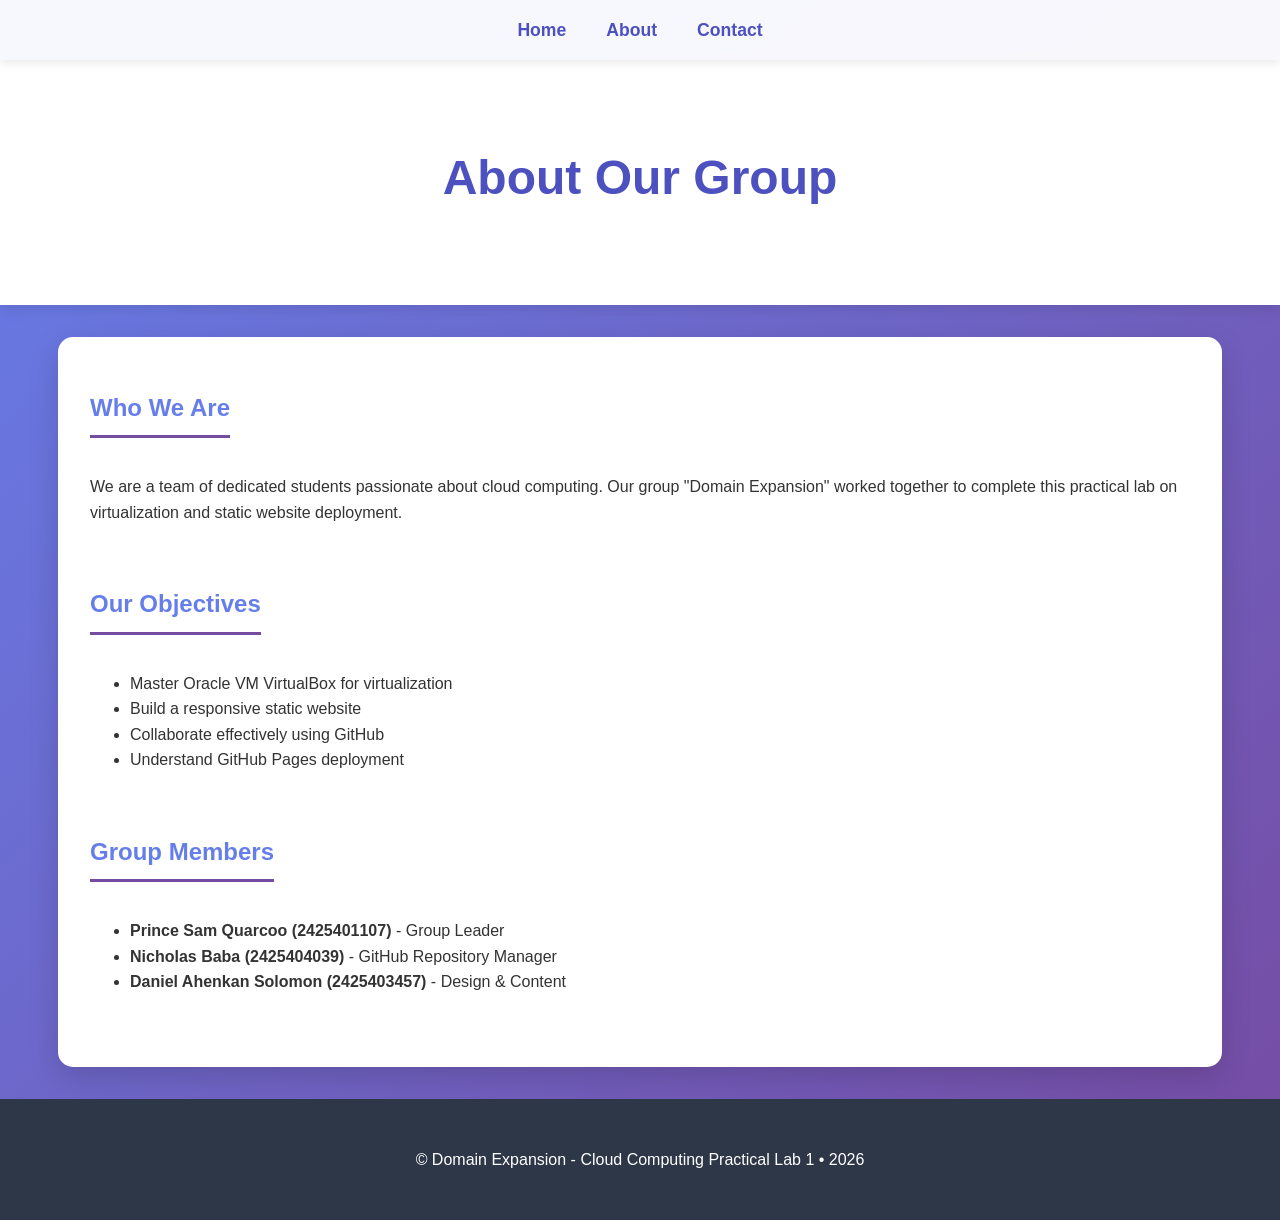
==== about.html @ 62f94d11 "Add files via upload" ====
<!DOCTYPE html>
<html lang="en">
<head>
    <meta charset="UTF-8">
    <meta name="viewport" content="width=device-width, initial-scale=1.0">
    <title>About - Domain Expansion</title>
    <link rel="stylesheet" href="style.css">
</head>
<body>
    <nav>
        <ul>
            <li><a href="index.html">Home</a></li>
            <li><a href="about.html">About</a></li>
            <li><a href="contact.html">Contact</a></li>
        </ul>
    </nav>

    <header>
        <h1>About Our Group</h1>
    </header>

    <main>
        <section>
            <h2>Who We Are</h2>
            <p>We are a team of dedicated students passionate about cloud computing.
               Our group "Domain Expansion" worked together to complete this practical lab on virtualization and static website deployment.</p>
        </section>

        <section>
            <h2>Our Objectives</h2>
            <ul>
                <li>Master Oracle VM VirtualBox for virtualization</li>
                <li>Build a responsive static website</li>
                <li>Collaborate effectively using GitHub</li>
                <li>Understand GitHub Pages deployment</li>
            </ul>
        </section>

        <section>
            <h2>Group Members</h2>
            <ul>
                <li><strong>Prince Sam Quarcoo (2425401107)</strong> - Group Leader</li>
                <li><strong>Nicholas Baba (2425404039)</strong> - GitHub Repository Manager</li>
                <li><strong>Daniel Ahenkan Solomon (2425403457)</strong> - Design & Content</li>
            </ul>
        </section>
    </main>

    <footer>
        <p>&copy; Domain Expansion - Cloud Computing Practical Lab 1 • 2026</p>
    </footer>
</body>
</html>
---- style.css ----
body {
    font-family: 'Segoe UI', Arial, sans-serif;
    margin: 0;
    padding: 0;
    background: linear-gradient(135deg, #667eea 0%, #764ba2 100%);
    color: #333;
    line-height: 1.6;
    overflow-x: hidden;
}

nav {
    background: rgba(255, 255, 255, 0.95);
    padding: 1rem 0;
    box-shadow: 0 2px 10px rgba(0,0,0,0.1);
    position: sticky;
    top: 0;
    z-index: 100;
}

nav ul {
    list-style: none;
    display: flex;
    justify-content: center;
    gap: 2.5rem;
    margin: 0;
    padding: 0;
}

nav a {
    color: #4c51bf;
    text-decoration: none;
    font-weight: 600;
    font-size: 1.1rem;
    transition: all 0.3s;
}

nav a:hover {
    color: #667eea;
    transform: scale(1.1);
}

header {
    background: white;
    color: #333;
    padding: 5rem 2rem;
    text-align: center;
    box-shadow: 0 4px 15px rgba(0,0,0,0.1);
    position: relative;
}

h1 {
    font-size: 3rem;
    margin: 0 0 0.5rem;
    color: #4c51bf;
    animation: fadeInDown 1s ease;
}

h2 {
    color: #667eea;
    border-bottom: 3px solid #764ba2;
    padding-bottom: 0.5rem;
    display: inline-block;
}

main {
    max-width: 1100px;
    margin: 2rem auto;
    padding: 2rem;
    background: white;
    border-radius: 15px;
    box-shadow: 0 10px 30px rgba(0,0,0,0.15);
}

img {
    max-width: 100%;
    border-radius: 12px;
    box-shadow: 0 5px 15px rgba(0,0,0,0.2);
    transition: transform 0.4s;
}

img:hover {
    transform: scale(1.05);
}

footer {
    text-align: center;
    padding: 2rem;
    background: #2d3748;
    color: white;
    margin-top: 2rem;
}

/* Lively Animations */
@keyframes fadeInDown {
    from { opacity: 0; transform: translateY(-30px); }
    to { opacity: 1; transform: translateY(0); }
}

section {
    margin-bottom: 2.5rem;
    animation: fadeInUp 0.8s ease;
}

@keyframes fadeInUp {
    from { opacity: 0; transform: translateY(30px); }
    to { opacity: 1; transform: translateY(0); }
}

/* Contact Form */
form {
    max-width: 600px;
    margin: 2rem auto;
}

input, textarea {
    width: 100%;
    padding: 14px;
    margin: 12px 0;
    border: 2px solid #e2e8f0;
    border-radius: 8px;
    font-size: 1rem;
    transition: all 0.3s;
}

input:focus, textarea:focus {
    border-color: #667eea;
    box-shadow: 0 0 0 3px rgba(102, 126, 234, 0.1);
    outline: none;
}

button {
    background: linear-gradient(135deg, #667eea, #764ba2);
    color: white;
    padding: 14px 40px;
    border: none;
    border-radius: 8px;
    font-size: 1.1rem;
    cursor: pointer;
    transition: all 0.3s;
}

button:hover {
    background: linear-gradient(135deg, #4c51bf, #5a67d8);
    transform: translateY(-4px);
    box-shadow: 0 10px 20px rgba(102, 126, 234, 0.3);
}
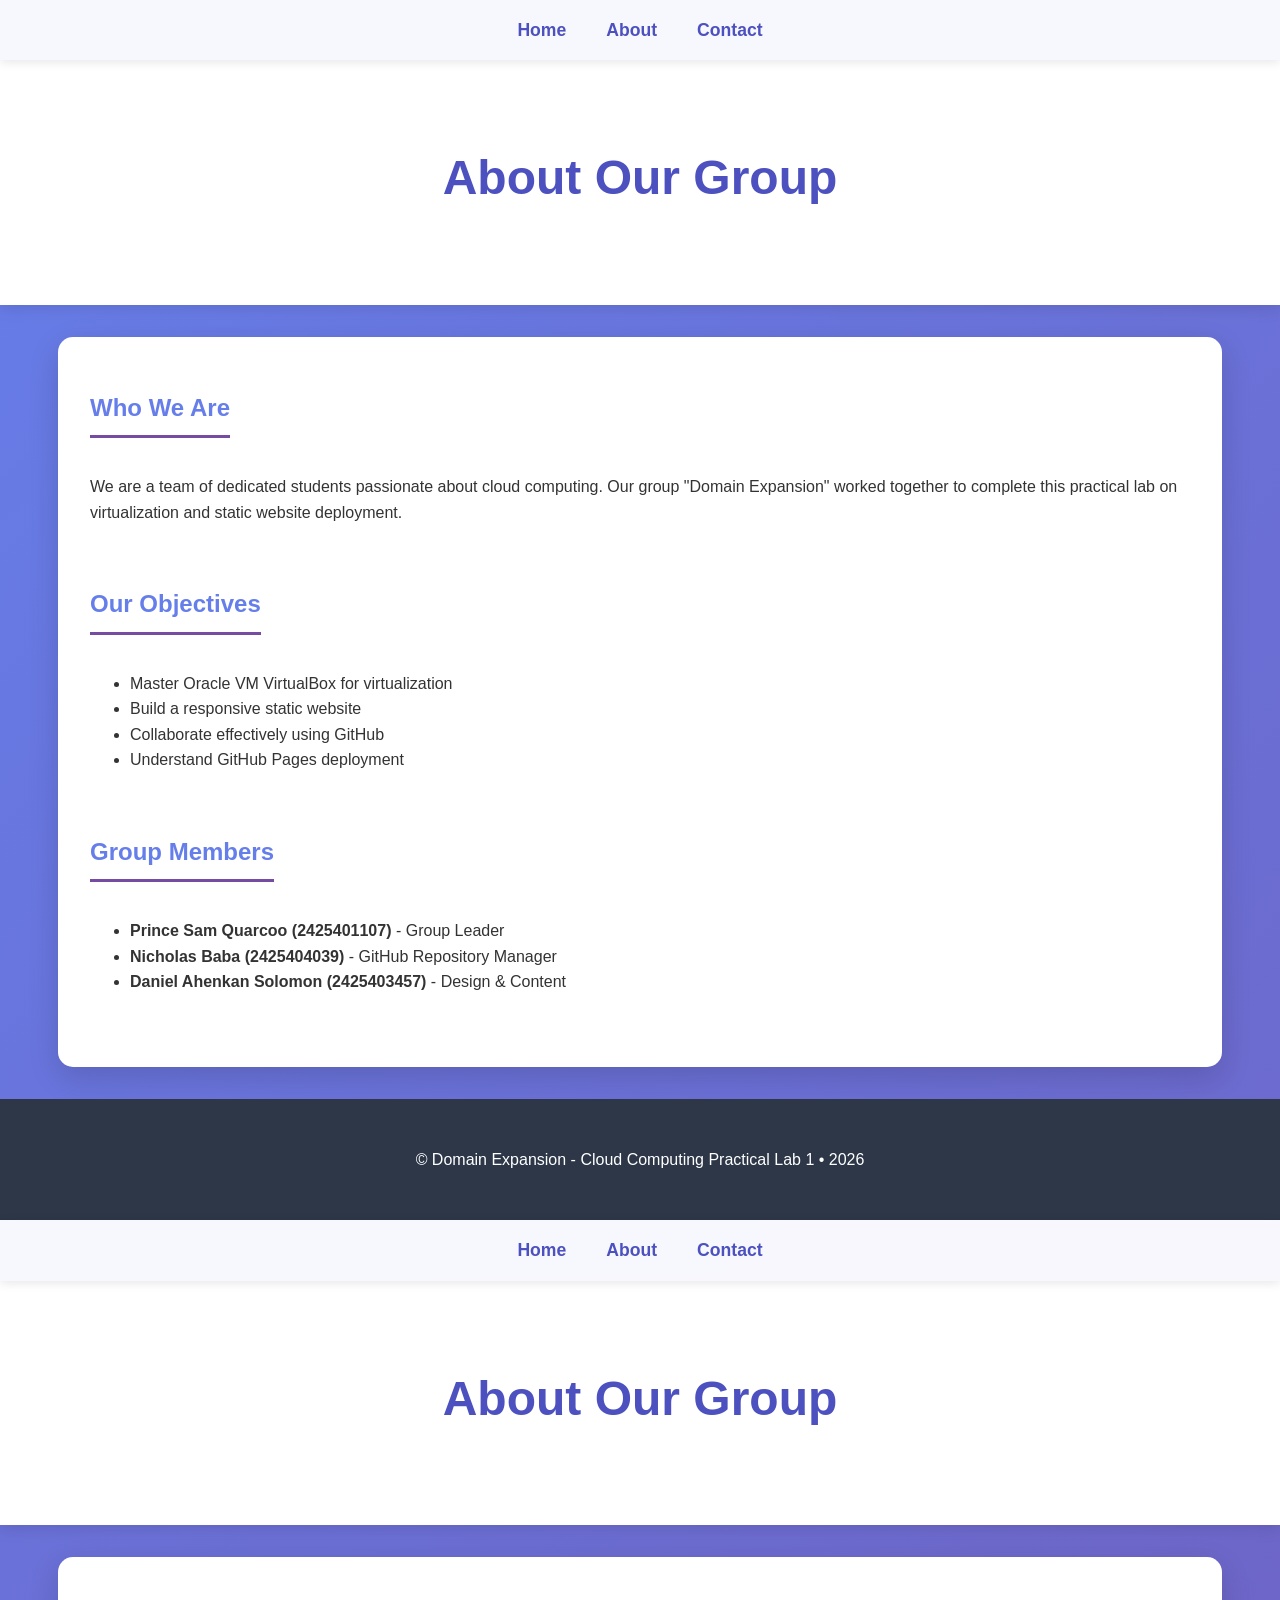
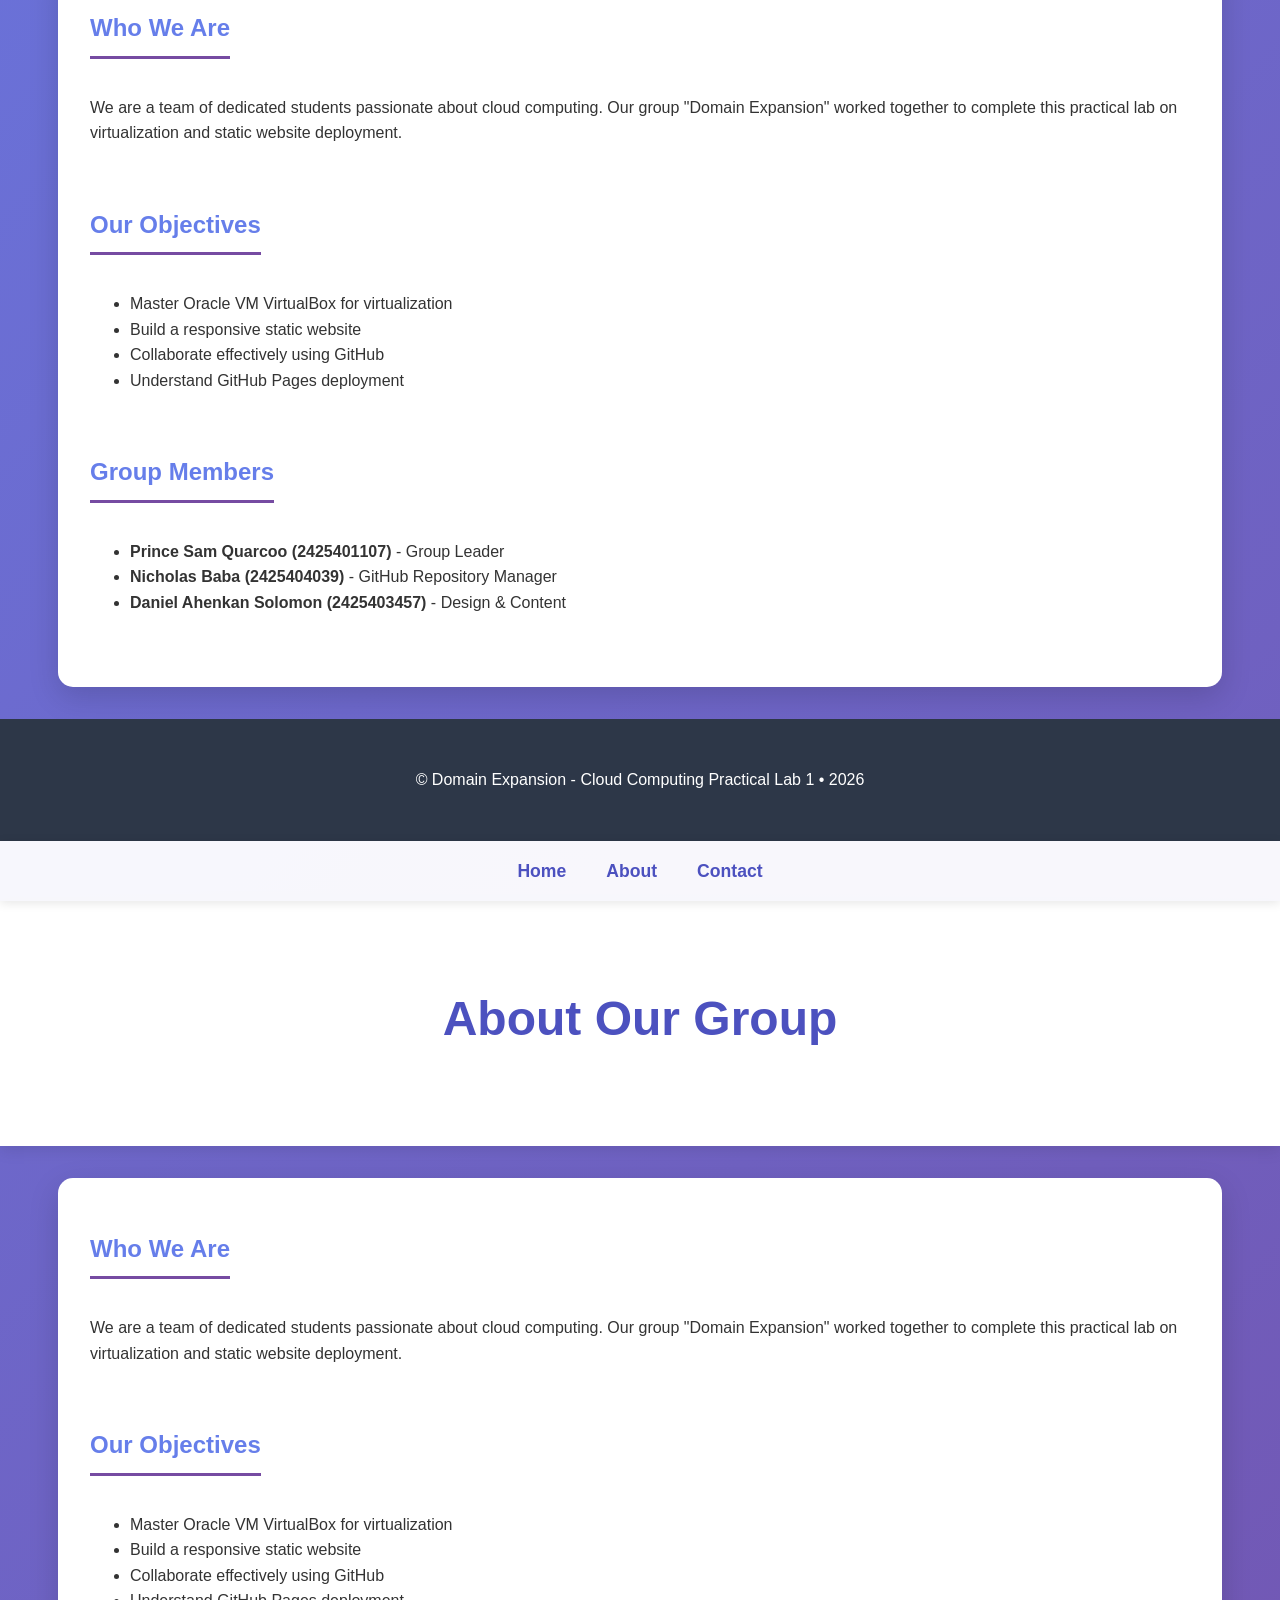
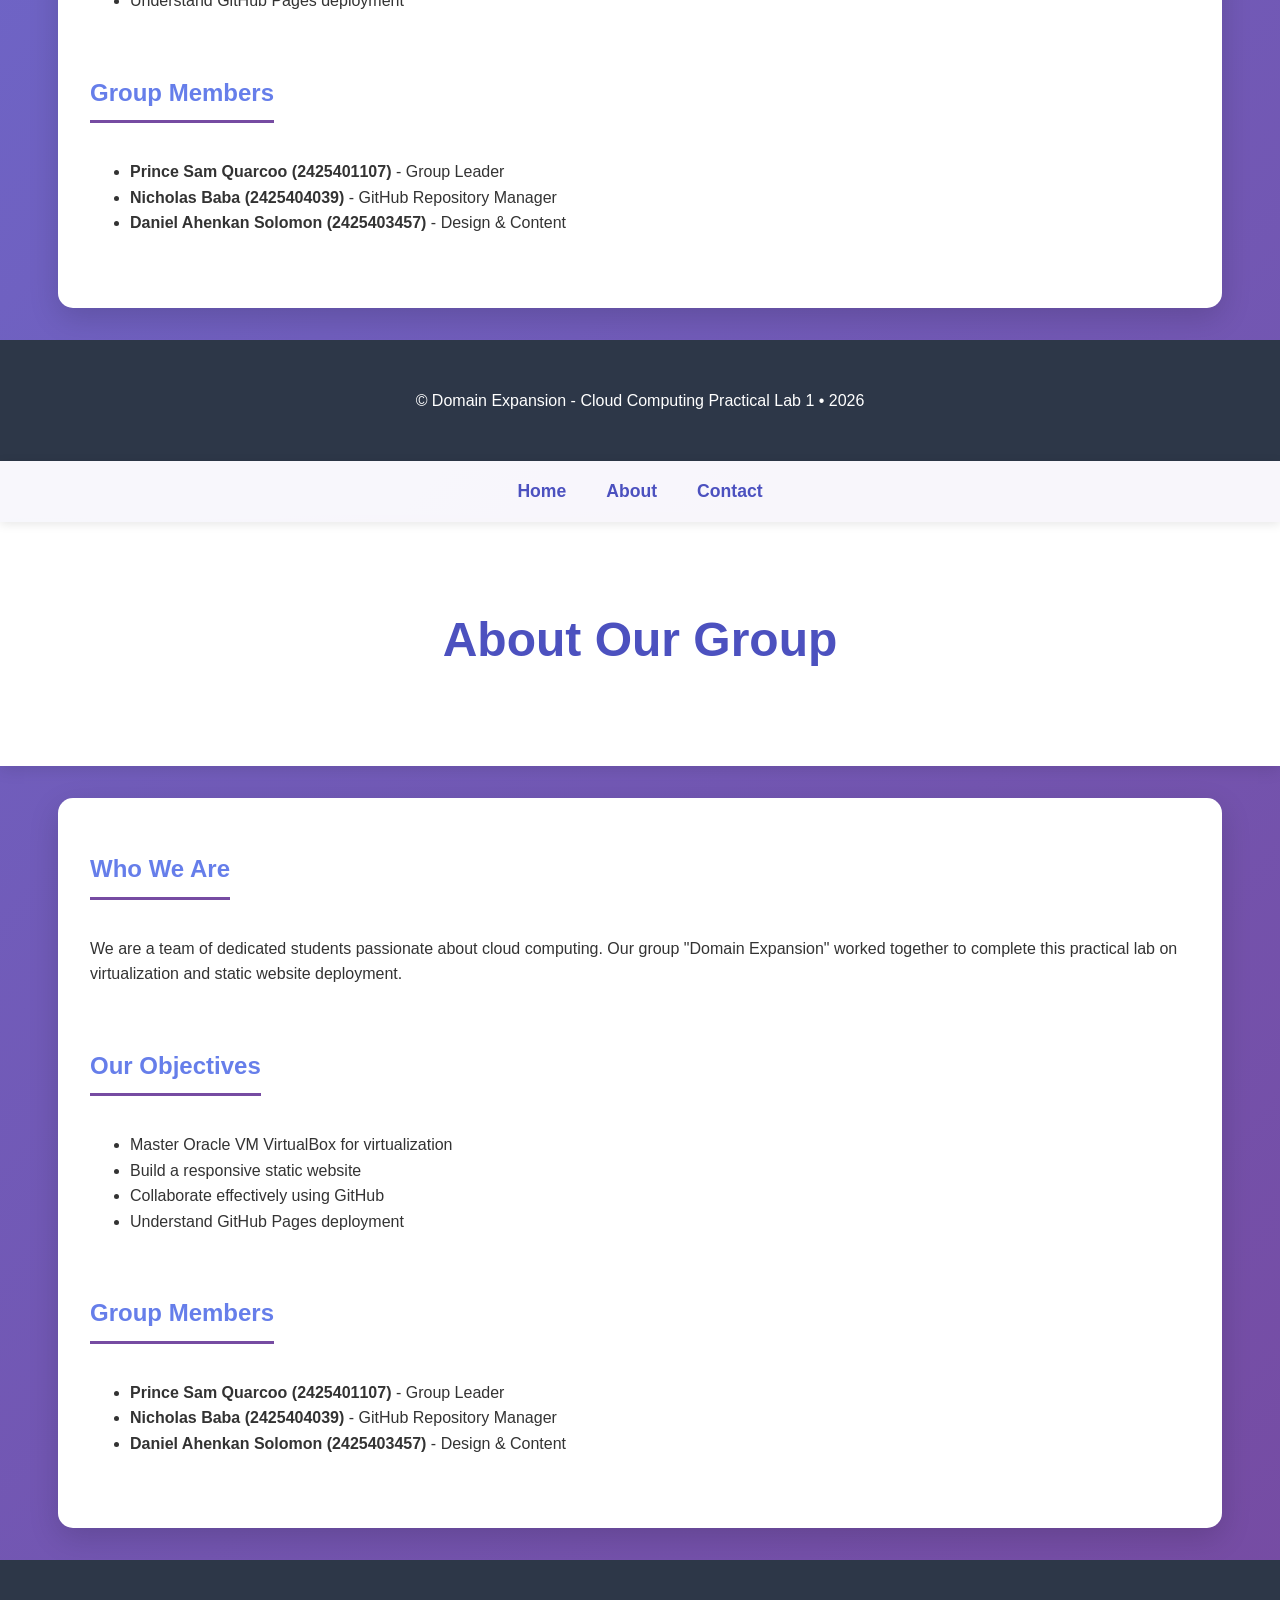
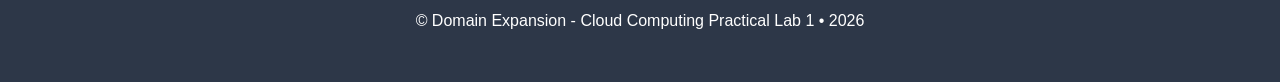
==== commit 6f8bb44c: "Update about.html" ====
--- a/about.html
+++ b/about.html
@@ -49,5 +49,173 @@
     <footer>
         <p>&copy; Domain Expansion - Cloud Computing Practical Lab 1 • 2026</p>
     </footer>
-</body>
-</html>+
+    <!-- Link to JavaScript -->
+    <script src="script.js"></script>
+</body>
+</html><!DOCTYPE html>
+<html lang="en">
+<head>
+    <meta charset="UTF-8">
+    <meta name="viewport" content="width=device-width, initial-scale=1.0">
+    <title>About - Domain Expansion</title>
+    <link rel="stylesheet" href="style.css">
+</head>
+<body>
+    <nav>
+        <ul>
+            <li><a href="index.html">Home</a></li>
+            <li><a href="about.html">About</a></li>
+            <li><a href="contact.html">Contact</a></li>
+        </ul>
+    </nav>
+
+    <header>
+        <h1>About Our Group</h1>
+    </header>
+
+    <main>
+        <section>
+            <h2>Who We Are</h2>
+            <p>We are a team of dedicated students passionate about cloud computing.
+               Our group "Domain Expansion" worked together to complete this practical lab on virtualization and static website deployment.</p>
+        </section>
+
+        <section>
+            <h2>Our Objectives</h2>
+            <ul>
+                <li>Master Oracle VM VirtualBox for virtualization</li>
+                <li>Build a responsive static website</li>
+                <li>Collaborate effectively using GitHub</li>
+                <li>Understand GitHub Pages deployment</li>
+            </ul>
+        </section>
+
+        <section>
+            <h2>Group Members</h2>
+            <ul>
+                <li><strong>Prince Sam Quarcoo (2425401107)</strong> - Group Leader</li>
+                <li><strong>Nicholas Baba (2425404039)</strong> - GitHub Repository Manager</li>
+                <li><strong>Daniel Ahenkan Solomon (2425403457)</strong> - Design & Content</li>
+            </ul>
+        </section>
+    </main>
+
+    <footer>
+        <p>&copy; Domain Expansion - Cloud Computing Practical Lab 1 • 2026</p>
+    </footer>
+
+    <!-- Link to JavaScript -->
+    <script src="script.js"></script>
+</body>
+</html><!DOCTYPE html>
+<html lang="en">
+<head>
+    <meta charset="UTF-8">
+    <meta name="viewport" content="width=device-width, initial-scale=1.0">
+    <title>About - Domain Expansion</title>
+    <link rel="stylesheet" href="style.css">
+</head>
+<body>
+    <nav>
+        <ul>
+            <li><a href="index.html">Home</a></li>
+            <li><a href="about.html">About</a></li>
+            <li><a href="contact.html">Contact</a></li>
+        </ul>
+    </nav>
+
+    <header>
+        <h1>About Our Group</h1>
+    </header>
+
+    <main>
+        <section>
+            <h2>Who We Are</h2>
+            <p>We are a team of dedicated students passionate about cloud computing.
+               Our group "Domain Expansion" worked together to complete this practical lab on virtualization and static website deployment.</p>
+        </section>
+
+        <section>
+            <h2>Our Objectives</h2>
+            <ul>
+                <li>Master Oracle VM VirtualBox for virtualization</li>
+                <li>Build a responsive static website</li>
+                <li>Collaborate effectively using GitHub</li>
+                <li>Understand GitHub Pages deployment</li>
+            </ul>
+        </section>
+
+        <section>
+            <h2>Group Members</h2>
+            <ul>
+                <li><strong>Prince Sam Quarcoo (2425401107)</strong> - Group Leader</li>
+                <li><strong>Nicholas Baba (2425404039)</strong> - GitHub Repository Manager</li>
+                <li><strong>Daniel Ahenkan Solomon (2425403457)</strong> - Design & Content</li>
+            </ul>
+        </section>
+    </main>
+
+    <footer>
+        <p>&copy; Domain Expansion - Cloud Computing Practical Lab 1 • 2026</p>
+    </footer>
+
+    <!-- Link to JavaScript -->
+    <script src="script.js"></script>
+</body>
+</html><!DOCTYPE html>
+<html lang="en">
+<head>
+    <meta charset="UTF-8">
+    <meta name="viewport" content="width=device-width, initial-scale=1.0">
+    <title>About - Domain Expansion</title>
+    <link rel="stylesheet" href="style.css">
+</head>
+<body>
+    <nav>
+        <ul>
+            <li><a href="index.html">Home</a></li>
+            <li><a href="about.html">About</a></li>
+            <li><a href="contact.html">Contact</a></li>
+        </ul>
+    </nav>
+
+    <header>
+        <h1>About Our Group</h1>
+    </header>
+
+    <main>
+        <section>
+            <h2>Who We Are</h2>
+            <p>We are a team of dedicated students passionate about cloud computing.
+               Our group "Domain Expansion" worked together to complete this practical lab on virtualization and static website deployment.</p>
+        </section>
+
+        <section>
+            <h2>Our Objectives</h2>
+            <ul>
+                <li>Master Oracle VM VirtualBox for virtualization</li>
+                <li>Build a responsive static website</li>
+                <li>Collaborate effectively using GitHub</li>
+                <li>Understand GitHub Pages deployment</li>
+            </ul>
+        </section>
+
+        <section>
+            <h2>Group Members</h2>
+            <ul>
+                <li><strong>Prince Sam Quarcoo (2425401107)</strong> - Group Leader</li>
+                <li><strong>Nicholas Baba (2425404039)</strong> - GitHub Repository Manager</li>
+                <li><strong>Daniel Ahenkan Solomon (2425403457)</strong> - Design & Content</li>
+            </ul>
+        </section>
+    </main>
+
+    <footer>
+        <p>&copy; Domain Expansion - Cloud Computing Practical Lab 1 • 2026</p>
+    </footer>
+
+    <!-- Link to JavaScript -->
+    <script src="script.js"></script>
+</body>
+</html>
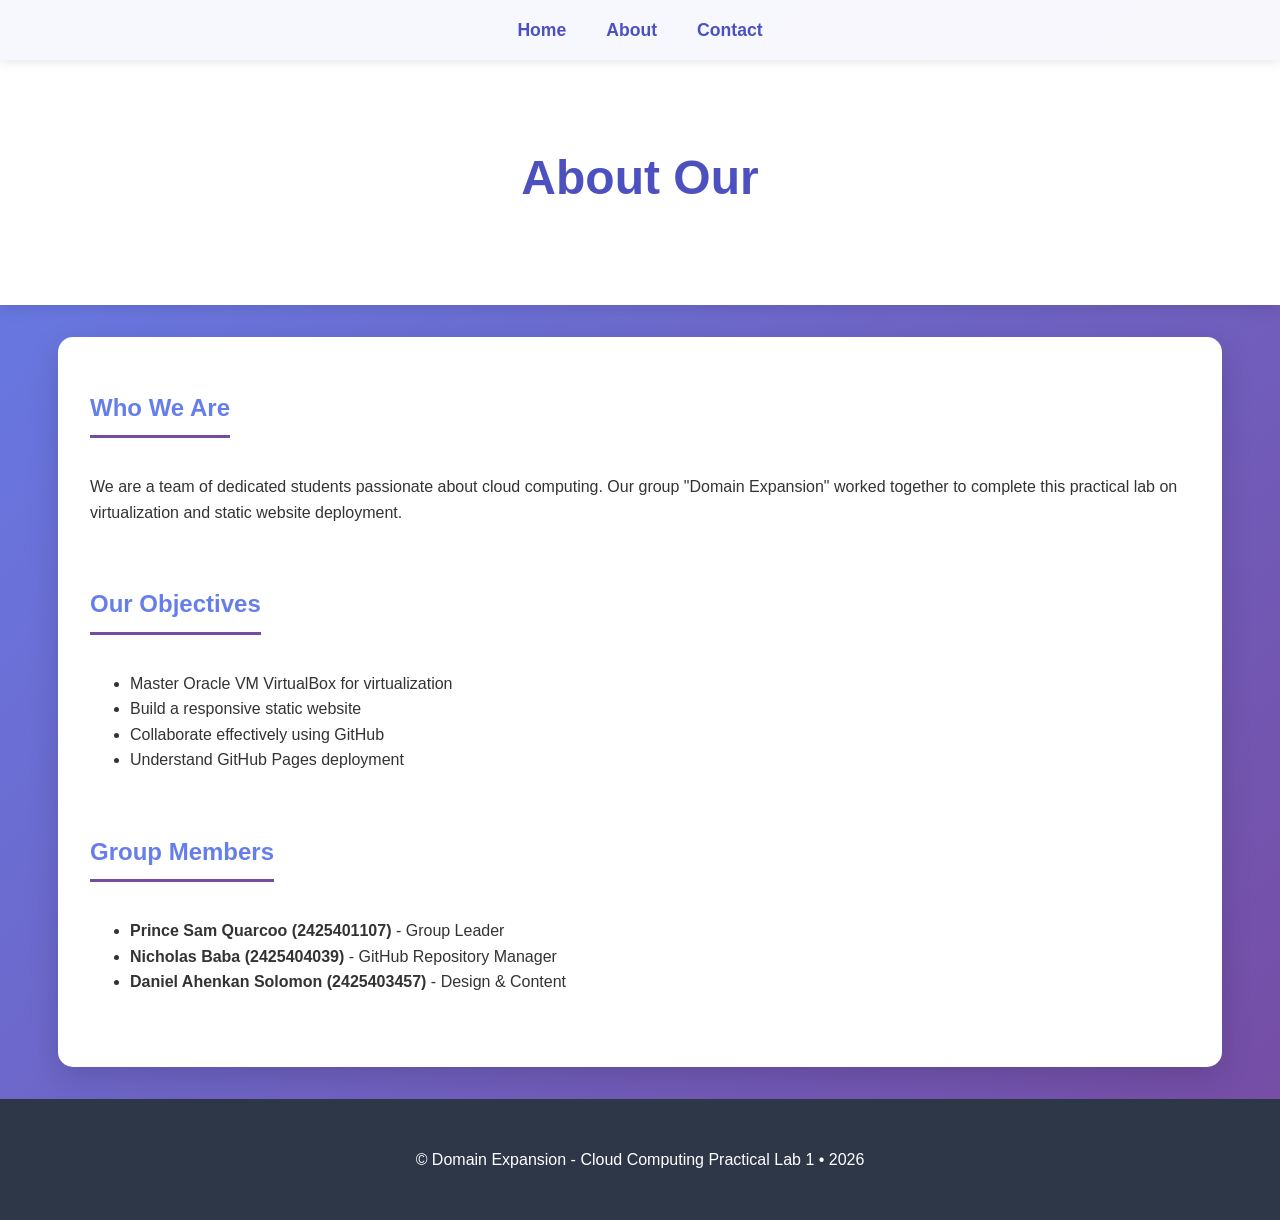
==== commit f0559218: "Update about.html" ====
--- a/about.html
+++ b/about.html
@@ -53,169 +53,4 @@
     <!-- Link to JavaScript -->
     <script src="script.js"></script>
 </body>
-</html><!DOCTYPE html>
-<html lang="en">
-<head>
-    <meta charset="UTF-8">
-    <meta name="viewport" content="width=device-width, initial-scale=1.0">
-    <title>About - Domain Expansion</title>
-    <link rel="stylesheet" href="style.css">
-</head>
-<body>
-    <nav>
-        <ul>
-            <li><a href="index.html">Home</a></li>
-            <li><a href="about.html">About</a></li>
-            <li><a href="contact.html">Contact</a></li>
-        </ul>
-    </nav>
-
-    <header>
-        <h1>About Our Group</h1>
-    </header>
-
-    <main>
-        <section>
-            <h2>Who We Are</h2>
-            <p>We are a team of dedicated students passionate about cloud computing.
-               Our group "Domain Expansion" worked together to complete this practical lab on virtualization and static website deployment.</p>
-        </section>
-
-        <section>
-            <h2>Our Objectives</h2>
-            <ul>
-                <li>Master Oracle VM VirtualBox for virtualization</li>
-                <li>Build a responsive static website</li>
-                <li>Collaborate effectively using GitHub</li>
-                <li>Understand GitHub Pages deployment</li>
-            </ul>
-        </section>
-
-        <section>
-            <h2>Group Members</h2>
-            <ul>
-                <li><strong>Prince Sam Quarcoo (2425401107)</strong> - Group Leader</li>
-                <li><strong>Nicholas Baba (2425404039)</strong> - GitHub Repository Manager</li>
-                <li><strong>Daniel Ahenkan Solomon (2425403457)</strong> - Design & Content</li>
-            </ul>
-        </section>
-    </main>
-
-    <footer>
-        <p>&copy; Domain Expansion - Cloud Computing Practical Lab 1 • 2026</p>
-    </footer>
-
-    <!-- Link to JavaScript -->
-    <script src="script.js"></script>
-</body>
-</html><!DOCTYPE html>
-<html lang="en">
-<head>
-    <meta charset="UTF-8">
-    <meta name="viewport" content="width=device-width, initial-scale=1.0">
-    <title>About - Domain Expansion</title>
-    <link rel="stylesheet" href="style.css">
-</head>
-<body>
-    <nav>
-        <ul>
-            <li><a href="index.html">Home</a></li>
-            <li><a href="about.html">About</a></li>
-            <li><a href="contact.html">Contact</a></li>
-        </ul>
-    </nav>
-
-    <header>
-        <h1>About Our Group</h1>
-    </header>
-
-    <main>
-        <section>
-            <h2>Who We Are</h2>
-            <p>We are a team of dedicated students passionate about cloud computing.
-               Our group "Domain Expansion" worked together to complete this practical lab on virtualization and static website deployment.</p>
-        </section>
-
-        <section>
-            <h2>Our Objectives</h2>
-            <ul>
-                <li>Master Oracle VM VirtualBox for virtualization</li>
-                <li>Build a responsive static website</li>
-                <li>Collaborate effectively using GitHub</li>
-                <li>Understand GitHub Pages deployment</li>
-            </ul>
-        </section>
-
-        <section>
-            <h2>Group Members</h2>
-            <ul>
-                <li><strong>Prince Sam Quarcoo (2425401107)</strong> - Group Leader</li>
-                <li><strong>Nicholas Baba (2425404039)</strong> - GitHub Repository Manager</li>
-                <li><strong>Daniel Ahenkan Solomon (2425403457)</strong> - Design & Content</li>
-            </ul>
-        </section>
-    </main>
-
-    <footer>
-        <p>&copy; Domain Expansion - Cloud Computing Practical Lab 1 • 2026</p>
-    </footer>
-
-    <!-- Link to JavaScript -->
-    <script src="script.js"></script>
-</body>
-</html><!DOCTYPE html>
-<html lang="en">
-<head>
-    <meta charset="UTF-8">
-    <meta name="viewport" content="width=device-width, initial-scale=1.0">
-    <title>About - Domain Expansion</title>
-    <link rel="stylesheet" href="style.css">
-</head>
-<body>
-    <nav>
-        <ul>
-            <li><a href="index.html">Home</a></li>
-            <li><a href="about.html">About</a></li>
-            <li><a href="contact.html">Contact</a></li>
-        </ul>
-    </nav>
-
-    <header>
-        <h1>About Our Group</h1>
-    </header>
-
-    <main>
-        <section>
-            <h2>Who We Are</h2>
-            <p>We are a team of dedicated students passionate about cloud computing.
-               Our group "Domain Expansion" worked together to complete this practical lab on virtualization and static website deployment.</p>
-        </section>
-
-        <section>
-            <h2>Our Objectives</h2>
-            <ul>
-                <li>Master Oracle VM VirtualBox for virtualization</li>
-                <li>Build a responsive static website</li>
-                <li>Collaborate effectively using GitHub</li>
-                <li>Understand GitHub Pages deployment</li>
-            </ul>
-        </section>
-
-        <section>
-            <h2>Group Members</h2>
-            <ul>
-                <li><strong>Prince Sam Quarcoo (2425401107)</strong> - Group Leader</li>
-                <li><strong>Nicholas Baba (2425404039)</strong> - GitHub Repository Manager</li>
-                <li><strong>Daniel Ahenkan Solomon (2425403457)</strong> - Design & Content</li>
-            </ul>
-        </section>
-    </main>
-
-    <footer>
-        <p>&copy; Domain Expansion - Cloud Computing Practical Lab 1 • 2026</p>
-    </footer>
-
-    <!-- Link to JavaScript -->
-    <script src="script.js"></script>
-</body>
 </html>
--- a/style.css
+++ b/style.css
@@ -143,4 +143,4 @@
     background: linear-gradient(135deg, #4c51bf, #5a67d8);
     transform: translateY(-4px);
     box-shadow: 0 10px 20px rgba(102, 126, 234, 0.3);
-}+}
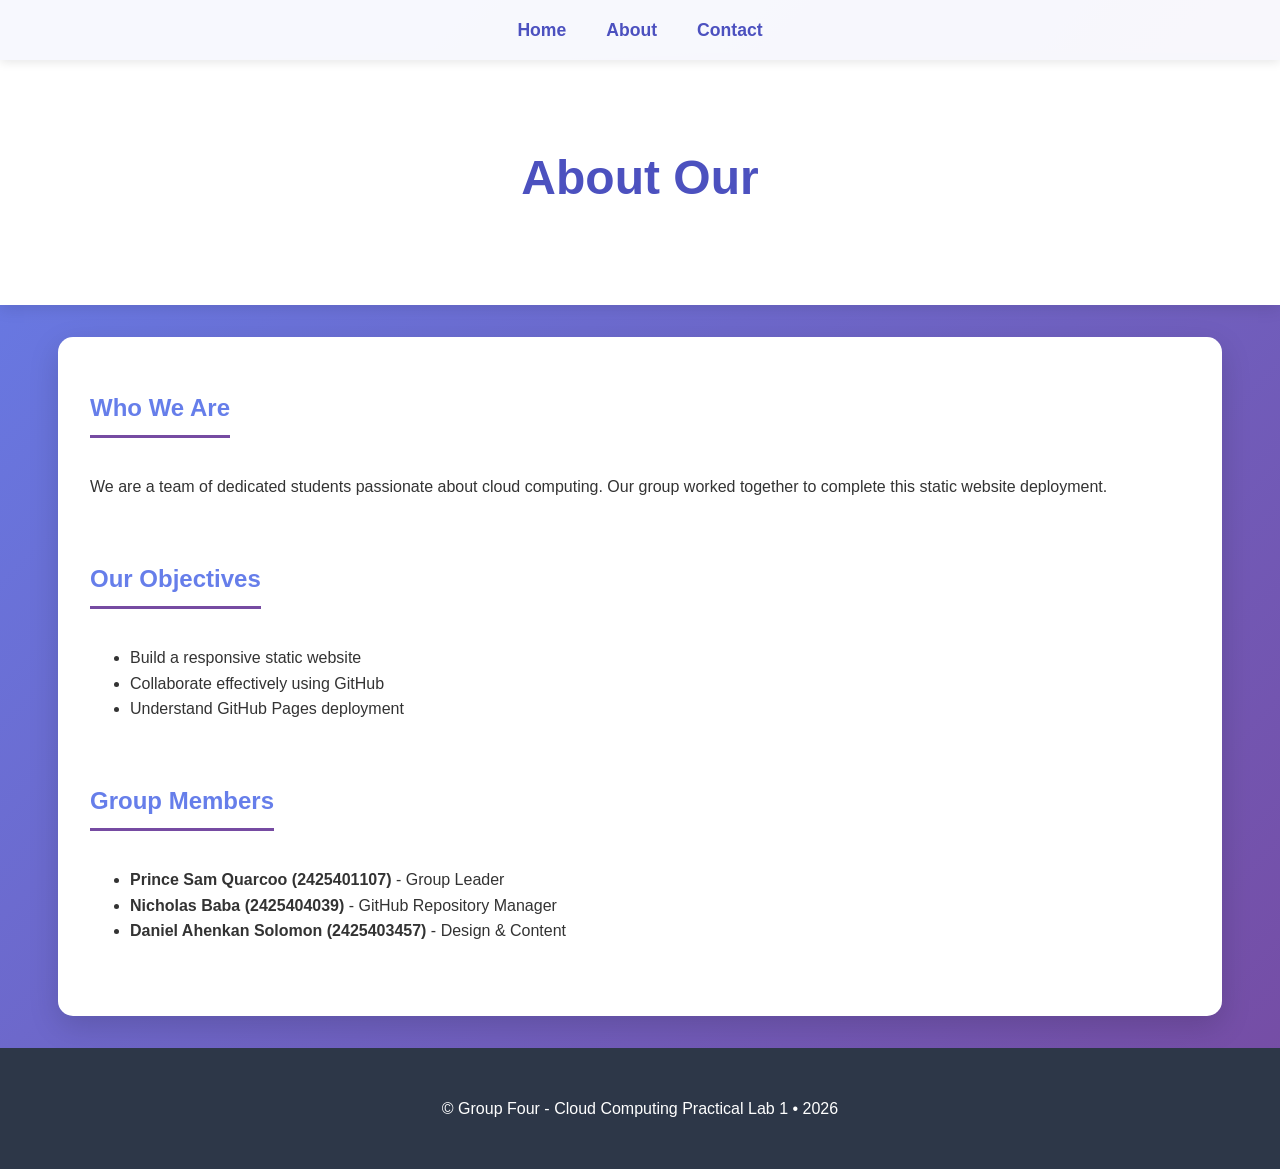
==== commit 84bcc422: "Update about.html" ====
--- a/about.html
+++ b/about.html
@@ -3,7 +3,7 @@
 <head>
     <meta charset="UTF-8">
     <meta name="viewport" content="width=device-width, initial-scale=1.0">
-    <title>About - Domain Expansion</title>
+    <title>About - Group Four </title>
     <link rel="stylesheet" href="style.css">
 </head>
 <body>
@@ -23,13 +23,12 @@
         <section>
             <h2>Who We Are</h2>
             <p>We are a team of dedicated students passionate about cloud computing.
-               Our group "Domain Expansion" worked together to complete this practical lab on virtualization and static website deployment.</p>
+               Our group worked together to complete this static website deployment.</p>
         </section>
 
         <section>
             <h2>Our Objectives</h2>
             <ul>
-                <li>Master Oracle VM VirtualBox for virtualization</li>
                 <li>Build a responsive static website</li>
                 <li>Collaborate effectively using GitHub</li>
                 <li>Understand GitHub Pages deployment</li>
@@ -47,7 +46,7 @@
     </main>
 
     <footer>
-        <p>&copy; Domain Expansion - Cloud Computing Practical Lab 1 • 2026</p>
+        <p>&copy; Group Four - Cloud Computing Practical Lab 1 • 2026</p>
     </footer>
 
     <!-- Link to JavaScript -->
